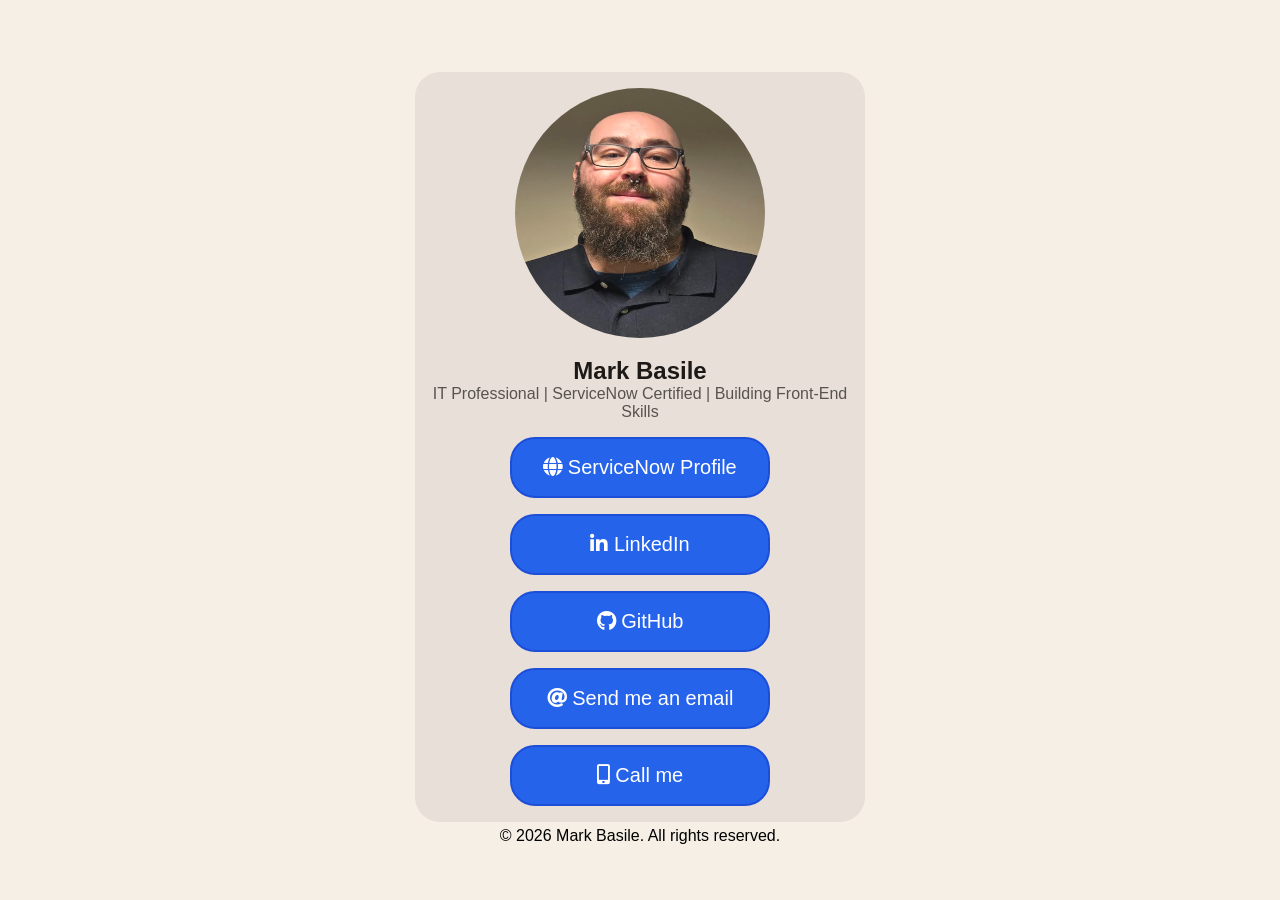
==== personal-dev-link-card/index.html @ c9bf985c "docs: updated folder name for project" ====
<!DOCTYPE html>
<html lang="en">

    <head>
        <meta charset="UTF-8">
        <meta name="personal-dev-links" content="a tree of links for my developer socilas and contact">
        <meta name="viewport" content="width=device-width, initial-scale=1.0">
        <title>Mark Basile Dev Links</title>
        <link rel="stylesheet" href="./styles.css" />
        <link rel="stylesheet" href="https://cdnjs.cloudflare.com/ajax/libs/font-awesome/5.15.4/css/all.min.css" />
    </head>

    <body>
        <main>
            <section class="card">
                <header class="about-me">
                    <img src="./MBasile_Corp_Photo.png" id="professional-picture" alt="Professional picture of Mark Basile" />
                    <h1>Mark Basile</h1>
                    <p>IT Professional | ServiceNow Certified | Building Front-End Skills</p>
                </header>
                
                <div class="card-links">
                    <ul>
                        <li><a href="https://learning.servicenow.com/lxp/en/pages/nl-public-resume?id=nl_public&user=markcbasil879303" target="_blank" class="btn" rel="noopener noreferrer"><i class="fas fa-globe"></i> ServiceNow Profile</a></li>
                        <li><a href="https://www.linkedin.com/in/markcbasile" target="_blank" class="btn" rel="noopener noreferrer"><i class="fab fa-linkedin-in"></i> LinkedIn</a></li>                        
                        <li><a href="https://github.com/markcbasile-coder" target="_blank" class="btn" rel="noopener noreferrer"><i class="fab fa-github"></i> GitHub</a></li>
                        <li><a href="mailto:markcbasile@gmail.com" class="btn" rel="noopener noreferrer"><i class="fas fa-at"></i> Send me an email</a></li>
                        <li><a href="tel:703-728-6570" class="btn" rel="noopener noreferrer"><i class="fas fa-mobile-alt"></i> Call me</a></li>
                    </ul>
                </div>
            </section>
        </main>
    </body>
    <footer>
        <p>&copy; 2026 Mark Basile. All rights reserved.</p>
    </footer>

</html>
---- personal-dev-link-card/styles.css ----
:root {
  /* Page & Layout Colors */
  --bg-page: #f5efe6;
  --bg-card: #e8dfd8;
  --text-main: #1c1917;
  --text-muted: #57534e;

  /* Button Default State (Slate Blue) */
  --btn-bg: #2563eb;
  --btn-text: #ffffff;
  --btn-border: #1d4ed8;

  /* Button Hover State (Deep Midnight) */
  --btn-hover-bg: #1e293b;
  --btn-hover-text: #ffffff;
  --btn-hover-border: #38bdf8;
}

*, ::before, ::after {
    margin: 0;
    padding: 0;
}

html{
    font-size: 100%;
    font-family: Helvetica, Arial, sans-serif;
}

body{
    display: flex;
    flex-direction: column;
    align-items: center;
    justify-content: center;
    text-align: center;
    box-sizing: border-box;
    background: var(--bg-page);
    min-height: 100vh;
    width: 100vw;
    padding-top: 1em;
}

main {
    height:98%;
    width: 50%;
    max-width: 450px;
    margin-bottom: 5px;
}

.card {
    display: flex;
    flex-direction: column;
    justify-content: flex-start;
    align-items: center;
    background-color: var(--bg-card);
    border-radius: 25px;
    padding: 1vh auto;
}

header {
    height: 33%;
    width: 95%;
}

img {
    height: 250px;
    width: 250px;
    border-radius: 50%;
    margin-bottom: 15px;
}

.about-me {
    padding: 1em;
}

.about-me h1 {
    color: var(--text-main);
}

.about-me p {
    color: var(--text-muted);
}

.card-links{
    display: flex;
    flex-direction: column;
    align-items: center;
    justify-content: center;
    height: 66%;
    width: 99%;
    padding-bottom: 1em;
}

ul {
    list-style: none;
    display: flex;
    flex-direction: column;
    align-items: center;
    justify-content: center;
    gap: 1rem;
    width: 100%;
    height: 100%;
}

li {
    width: 100%;
}

.btn {
    display: inline-block;
    padding: 0.85em;
    width: 50%;
    border-radius: 25px;
    border: 2px solid var(--btn-border);
    background-color: var(--btn-bg);
    text-decoration: none;
    font-size: 1.25rem;
    color: var(--btn-text);
    transition: .25s ease-in-out;
}

.btn:hover {
    background-color: var(--btn-hover-bg);
    color: var(--btn-hover-text);
    border: 2px solid var(--btn-hover-border);
    transform: scale(1.1);
    box-shadow: -2px 2px 5px 2px gray;
    transition: .25s ease-in-out;
}
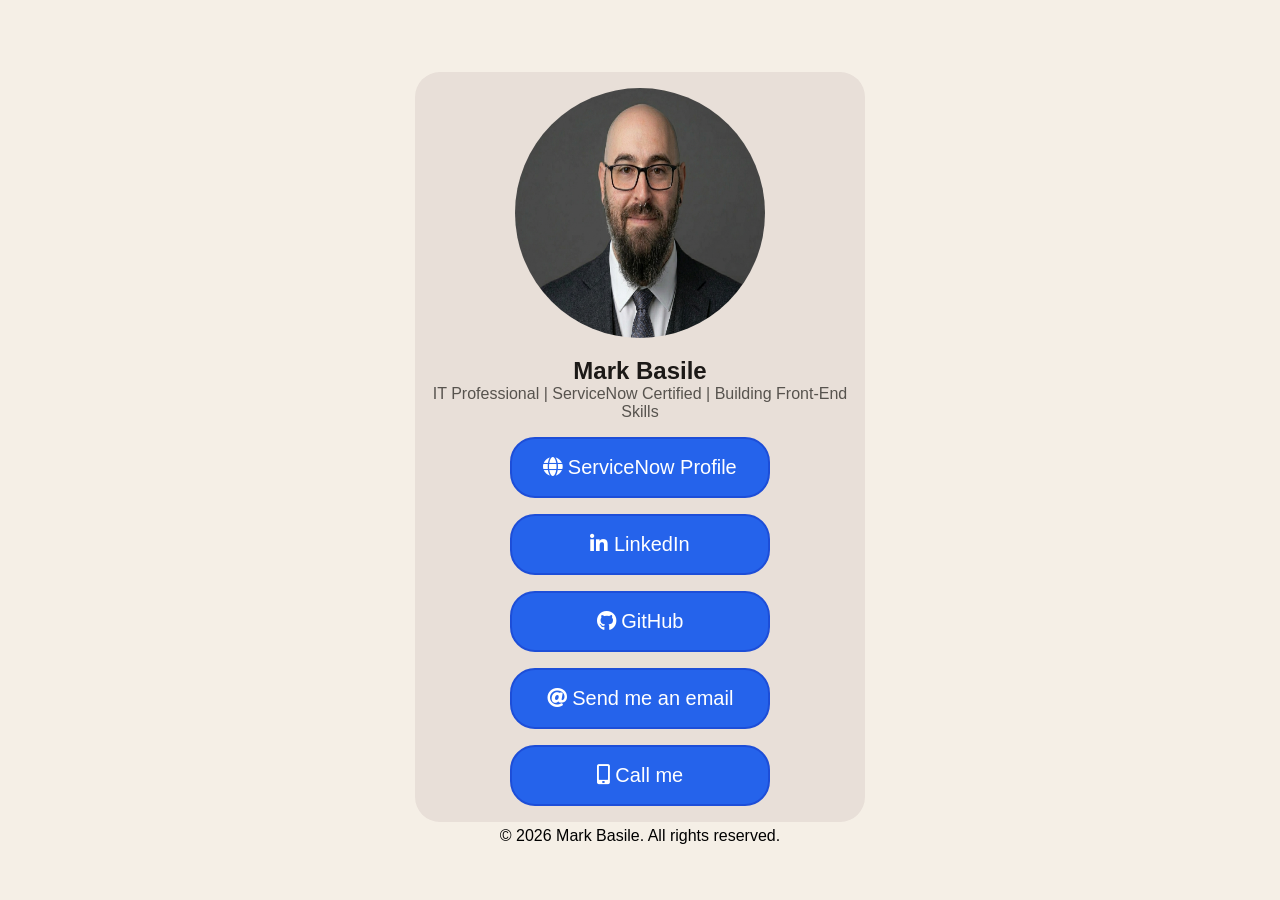
==== commit 4f65043a: "style: updated headshot image" ====
--- a/personal-dev-link-card/index.html
+++ b/personal-dev-link-card/index.html
@@ -14,7 +14,7 @@
         <main>
             <section class="card">
                 <header class="about-me">
-                    <img src="./MBasile_Corp_Photo.png" id="professional-picture" alt="Professional picture of Mark Basile" />
+                    <img src="../MBasile_professional_headshot.jpeg" id="professional-picture" alt="Professional picture of Mark Basile" />
                     <h1>Mark Basile</h1>
                     <p>IT Professional | ServiceNow Certified | Building Front-End Skills</p>
                 </header>
